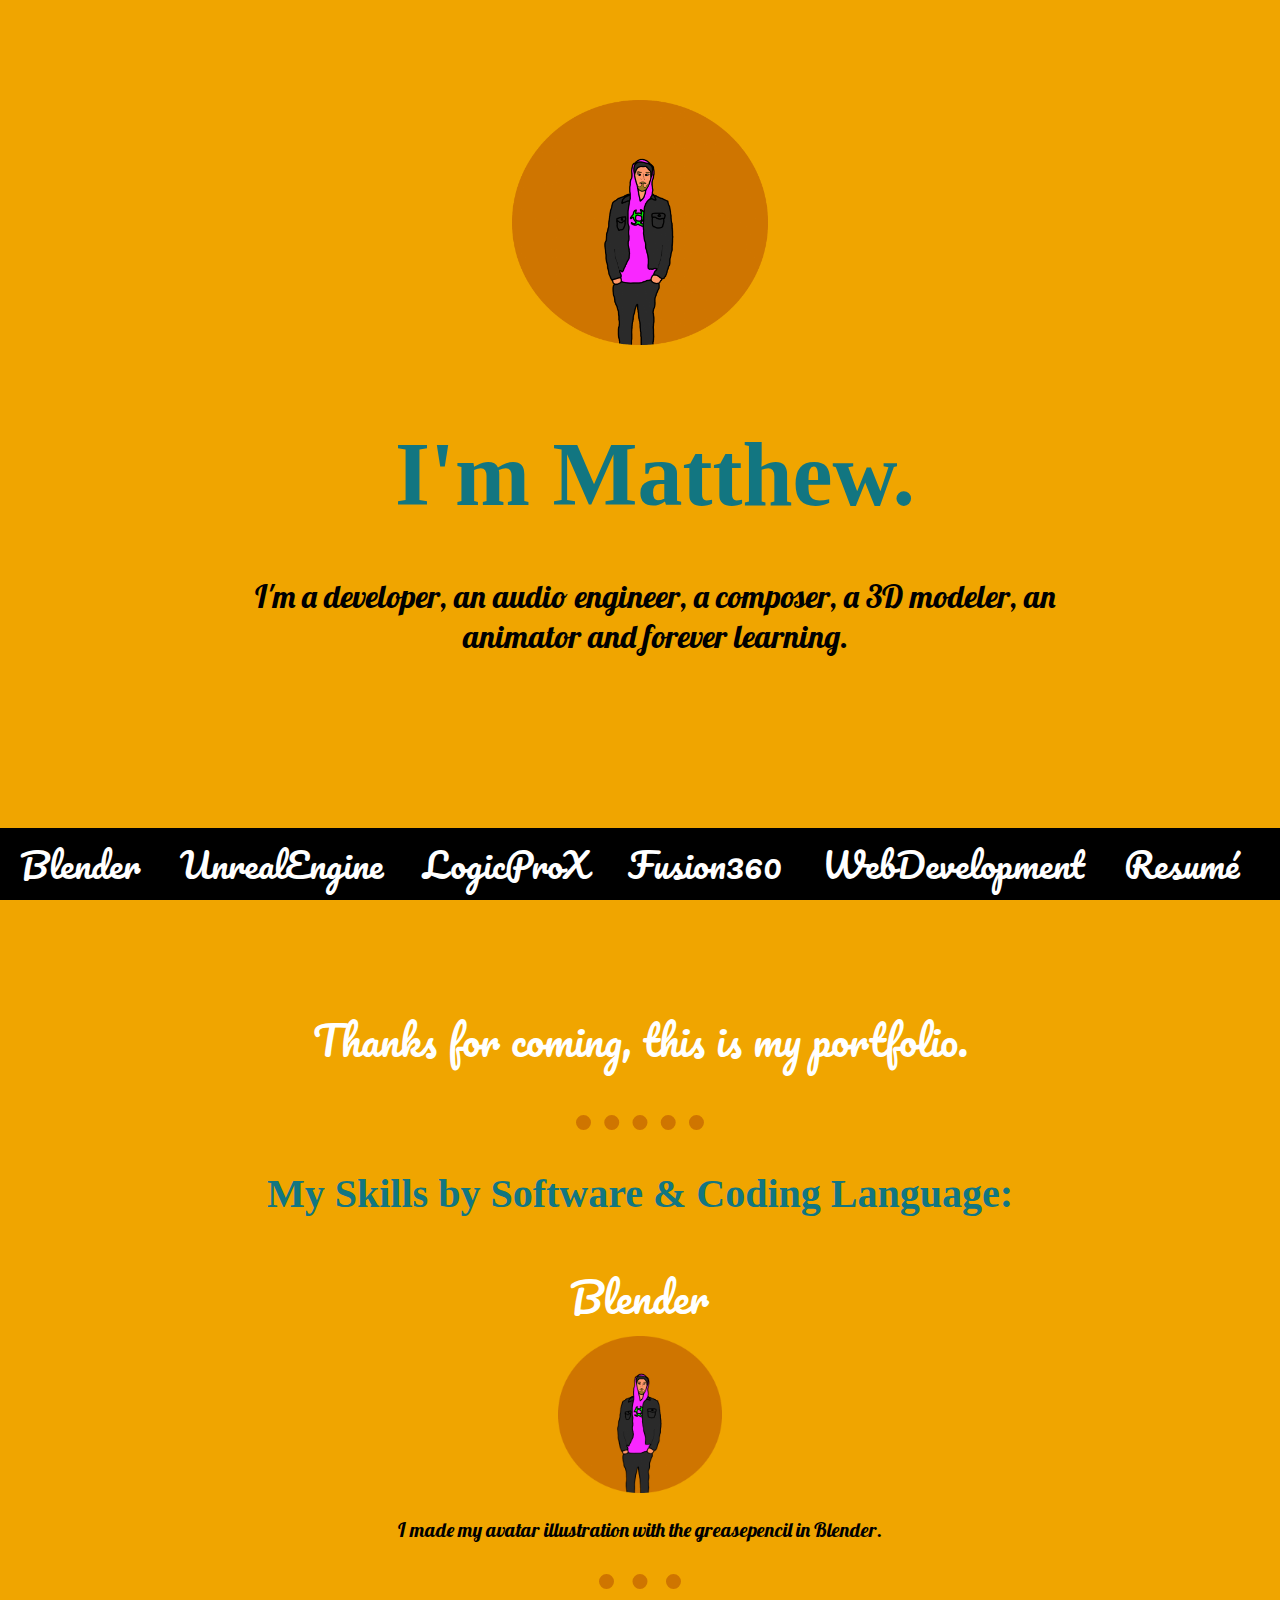
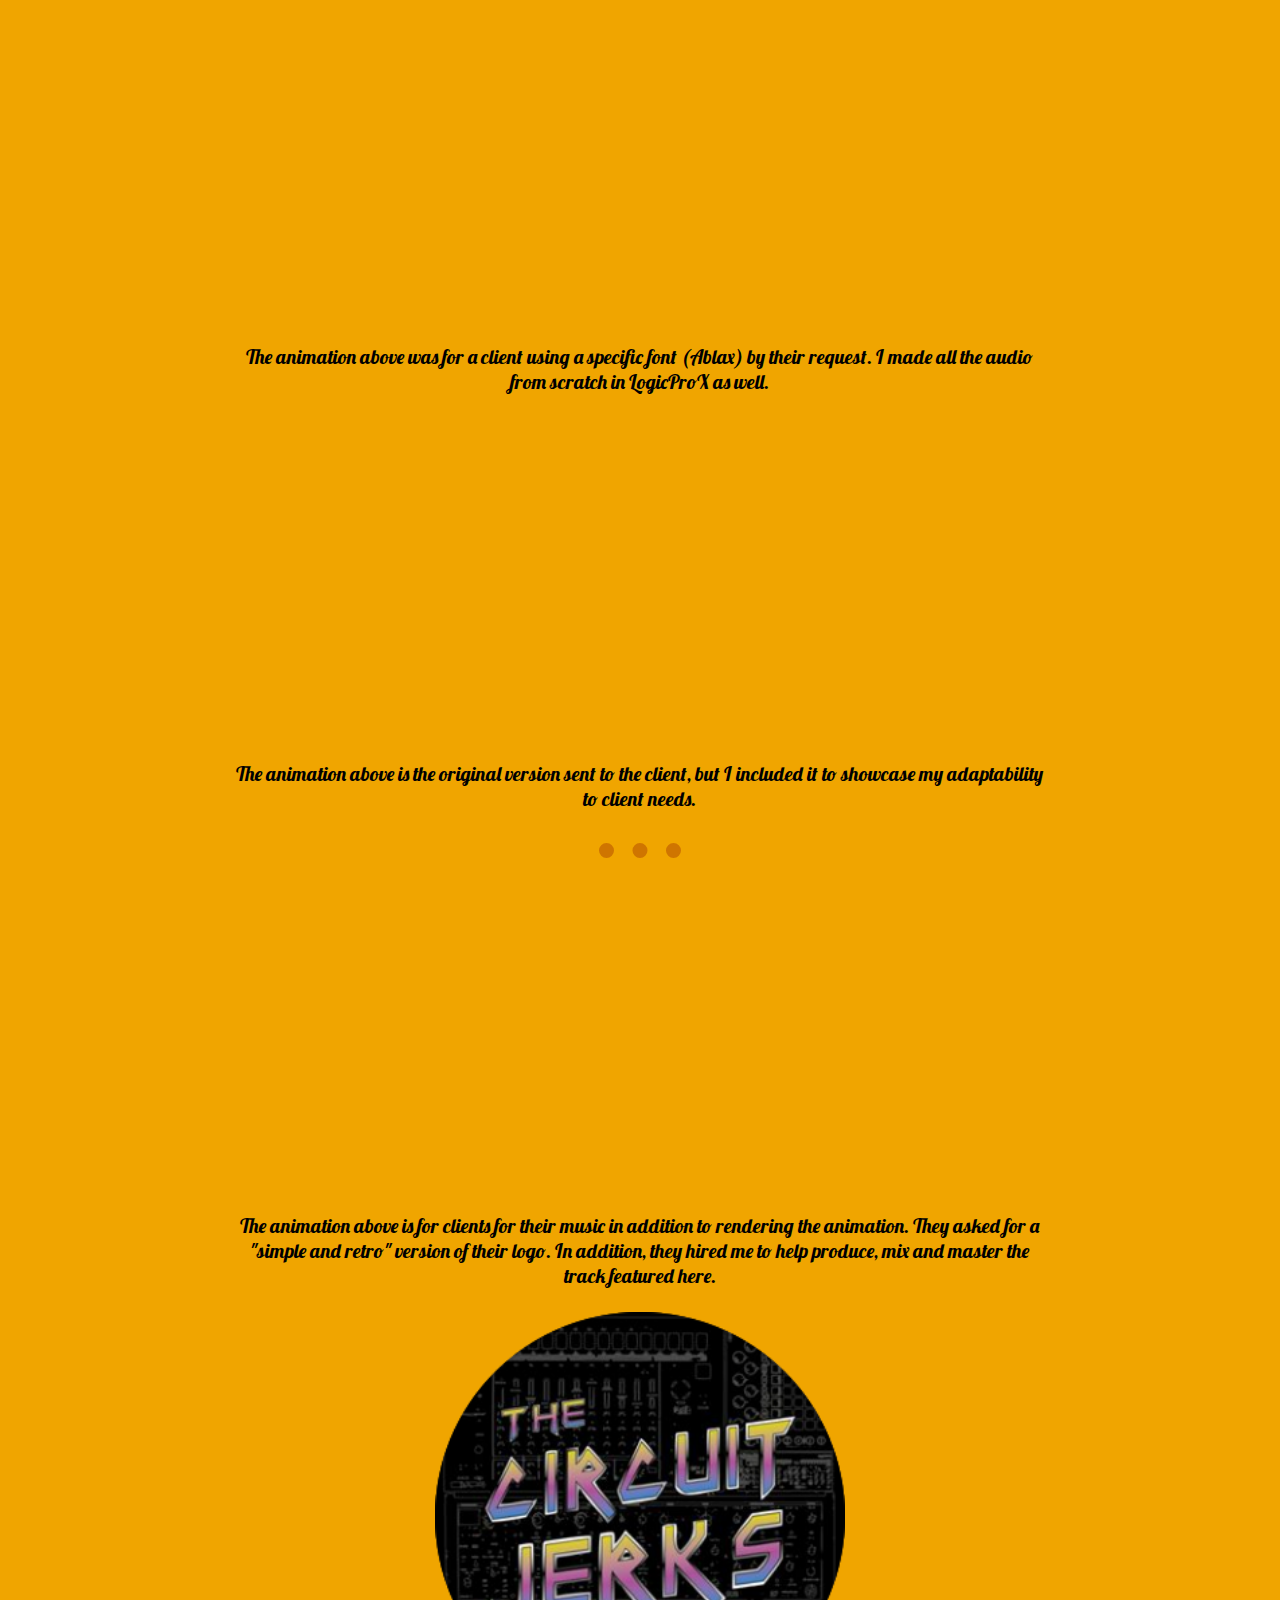
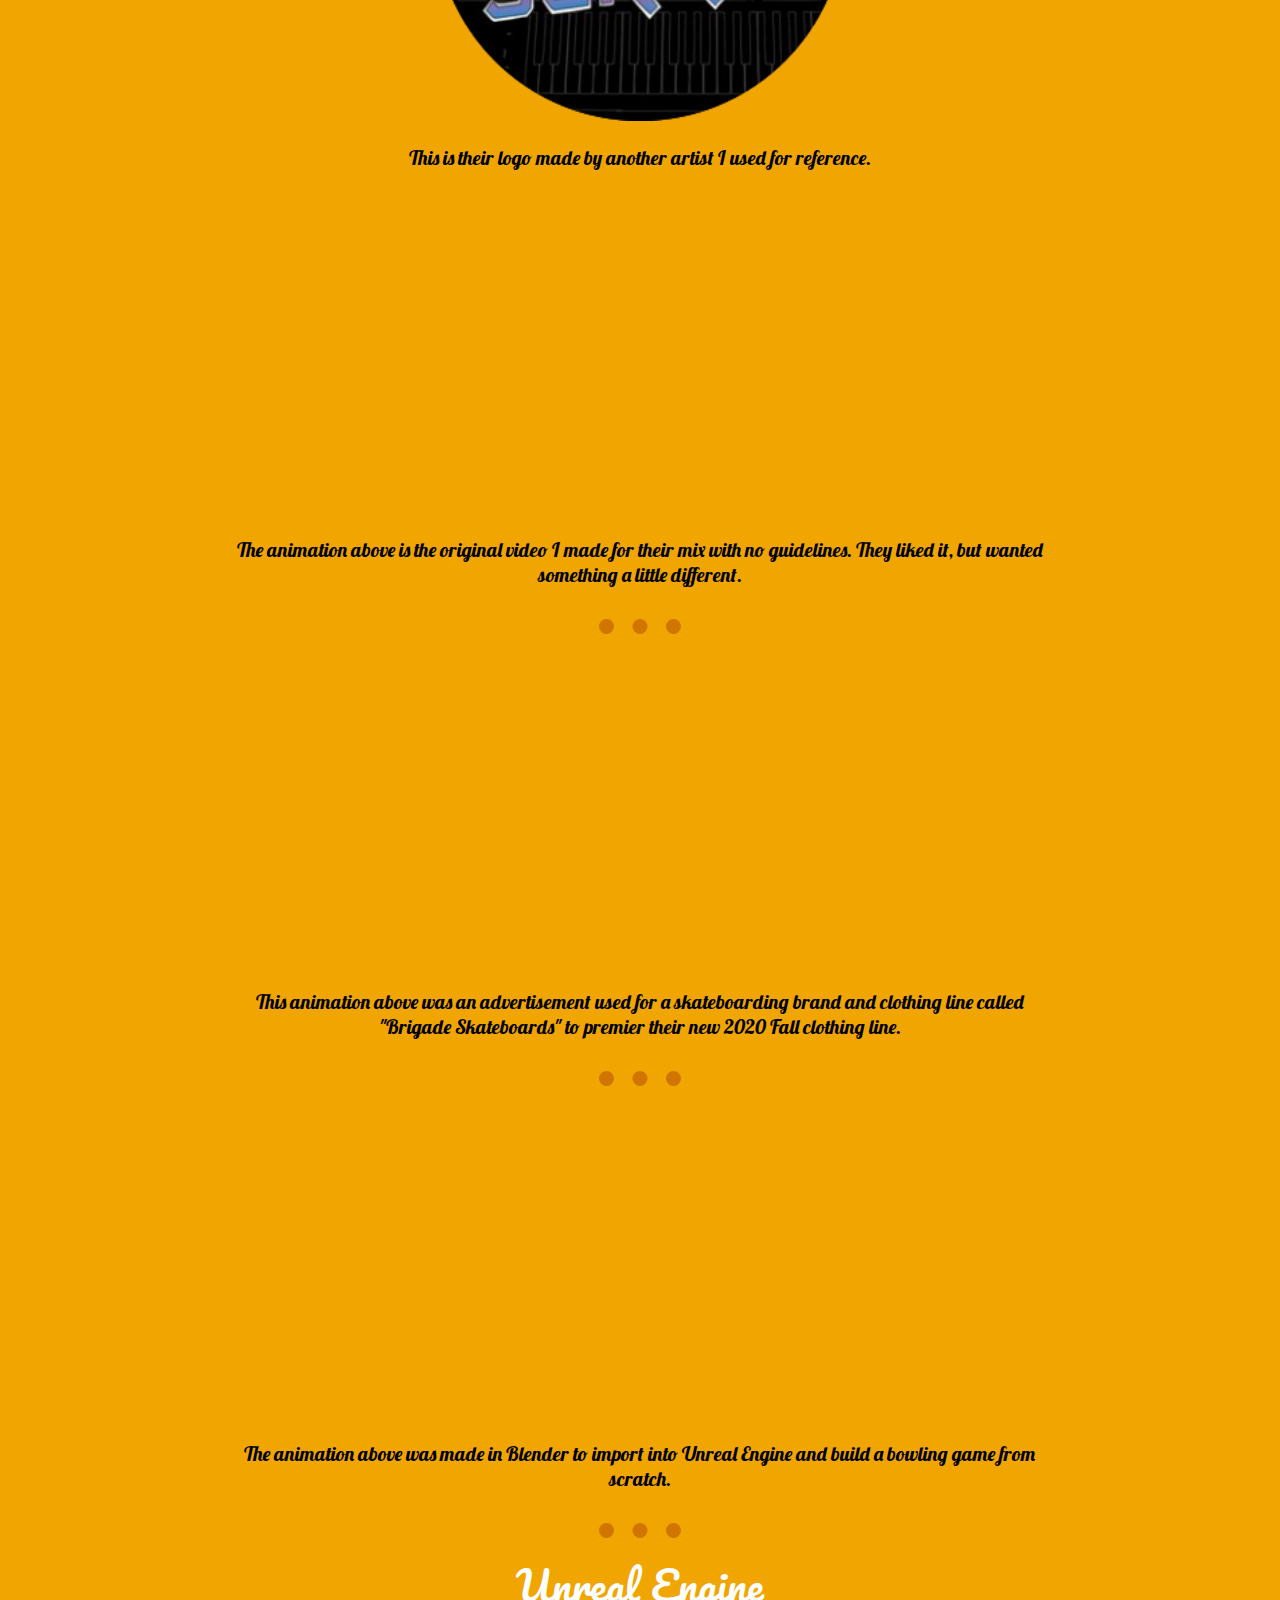
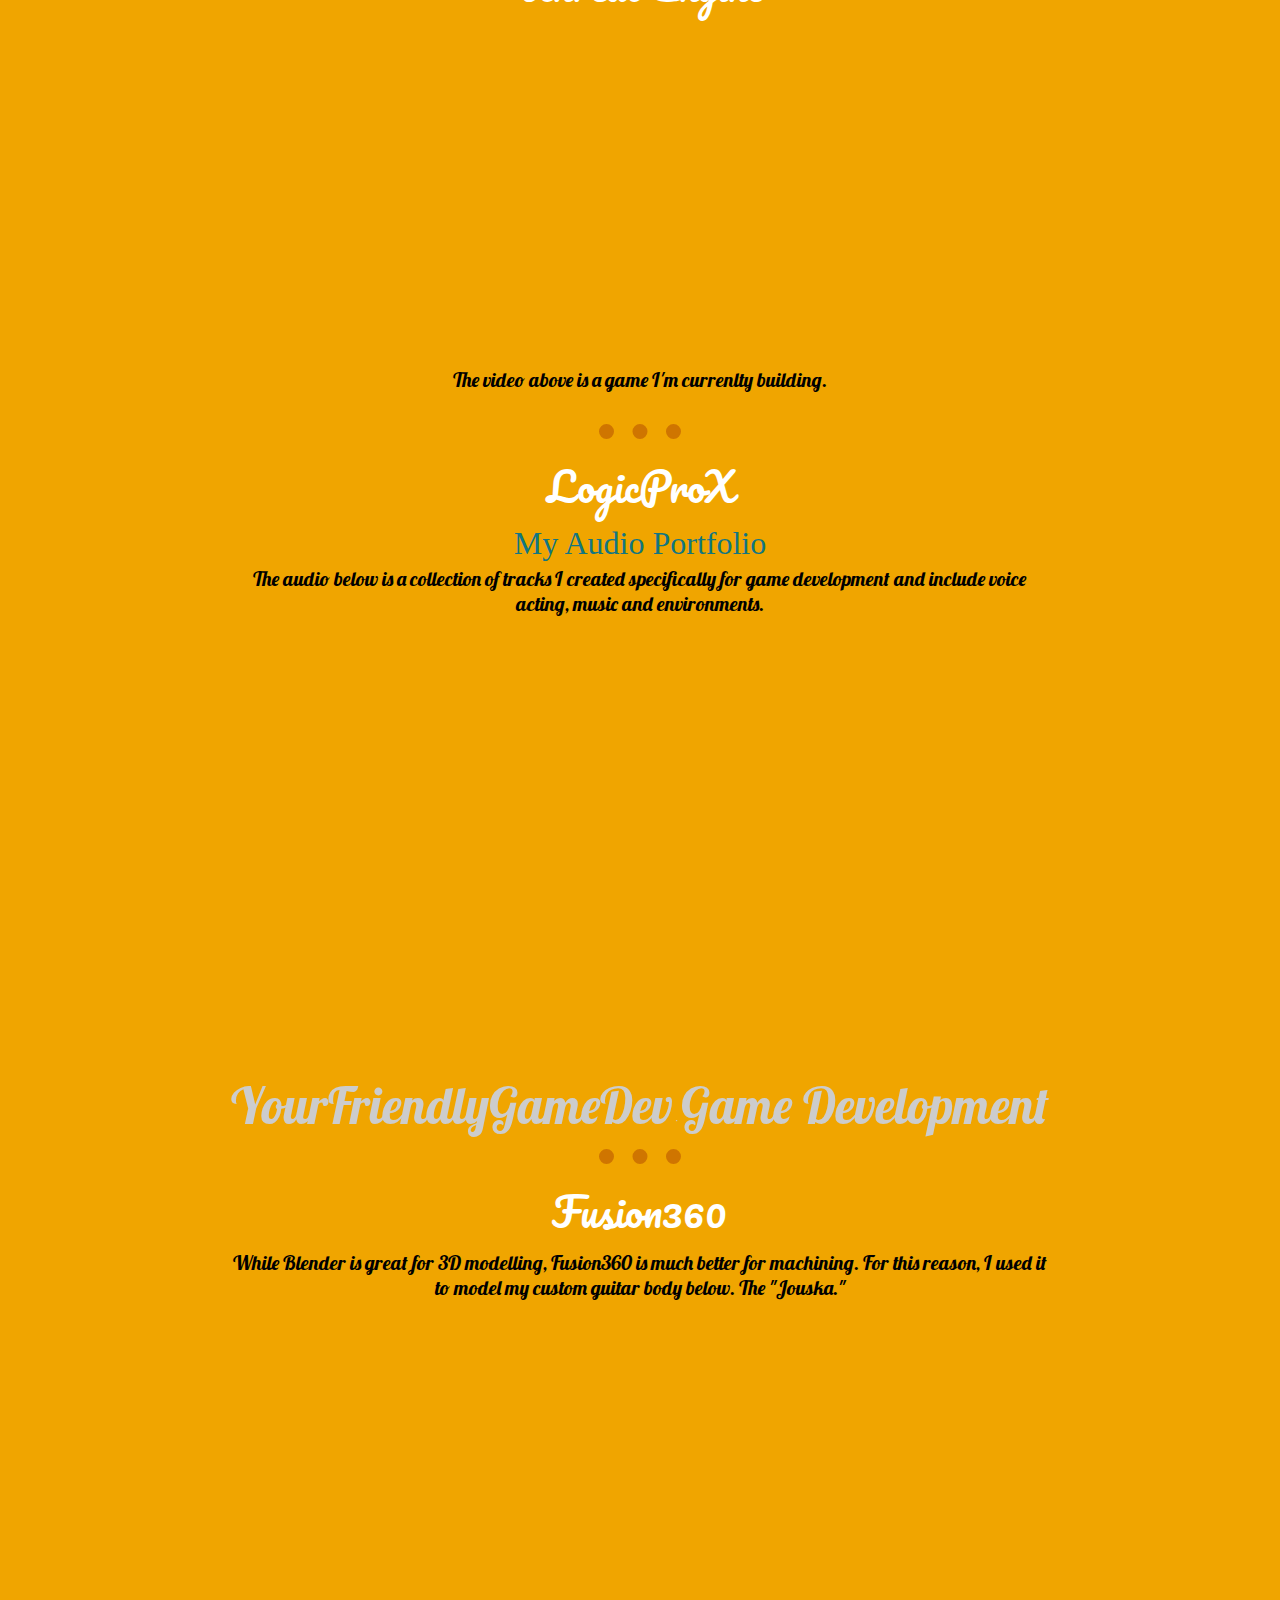
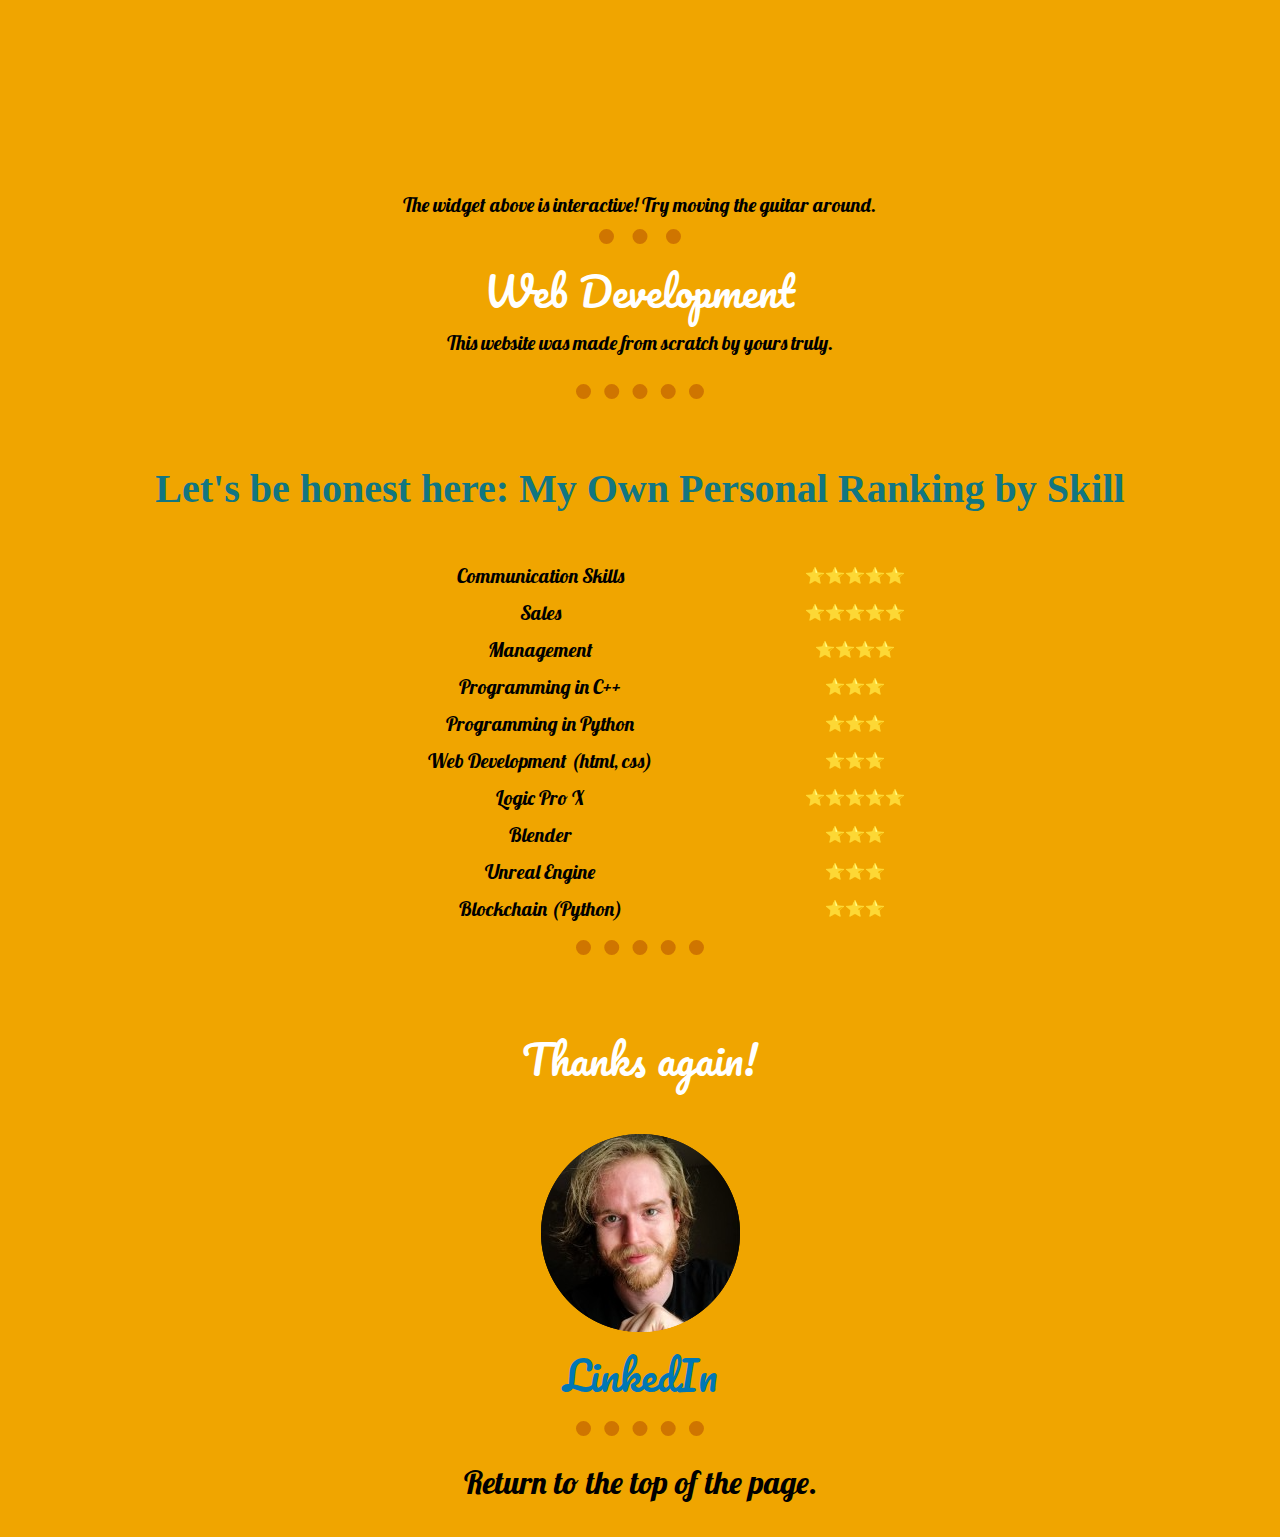
==== index.html @ ea8b585c "Added Initial Files for Portfolio Repository" ====
<!DOCTYPE html>
<html>

  <head class="center">
    <meta charset="utf-8">
    <title>Matt Hall</title>
    <link rel="stylesheet" href="css/styles.css">
    <link rel="icon" href="favicon.ico">
    <a id="Back_to_top"><img class="mainimg" src="images/Characterwithface.png" alt="a drawing" width="20%"></a>
    <link href="https://fonts.googleapis.com/css2?family=Lobster&family=Pacifico&family=Permanent+Marker&display=swap" rel="stylesheet">
  </head>

  
  <body>

    <ul>
      <li><a href="#Blender" class="lgfancynav">Blender</a></li>
      <li><a href="#Unreal_Engine" class="lgfancynav">UnrealEngine</a></li>
      <li><a href="#Logic_Pro" class="lgfancynav">LogicProX</a></li>
      <li><a href="#Fusion360" class="lgfancynav">Fusion360</a></li>
      <li><a href="#web_development" class="lgfancynav">WebDevelopment</a></li>
      <li><a href="resume.html" class="lgfancynav" target="_blank">Resumé</a></li>
    </ul>
    
    <div class="top-container">
      <h1 class="heading">I'm Matthew.</h1>
      <p class="blk_lglobster">I'm a developer, an audio engineer, a composer,
      a 3D modeler, an animator and forever learning.</p>
    </div>

    <div class="top-middle-container">
      <iframe src="https://giphy.com/embed/f3Ft7V5eBKX55XDJXC" width="224" height="240" frameBorder="0" class="giphy-embed" allowFullScreen></iframe>
      <p class="lgfancy">Thanks for coming, this is my portfolio.</p>
      <!--
      <a href="#Unreal_Engine" class="smartlink">Unreal Engine</a>
      <a href="#Blender" class="smartlink">Blender</a>
      <a href="#Logic_Pro" class="smartlink">Logic Pro X</a>
      <a href="#Fusion360" class="smartlink">Fusion360</a>
      <a href="#web_development" class="smartlink">Web Development</a>
      <a href="resume.html" class="smartlink" target="_blank">Resumé</a>
      <br>
      -->
      <hr>
    </div>

    

    <div class="middle-containter">  
        <table style="margin: 0px auto;">
          <tr>
            <h3>My Skills by Software & Coding Language:</h3>

          </tr>



          <tr>
            <td><a id="Blender" class="lgfancy">Blender</a></td>
          </tr>

          <tr>    
            <td><img src="images/Characterwithface.png" alt="a drawing" width="20%">
            <p class="blackfont">I made my avatar illustration with the greasepencil in Blender.</p></td>
          </tr>

          <tr>
            <td><hr class="hr2"></td>
          </tr>

          <tr>
            <td>
              <iframe width="560" height="315" src="https://www.youtube.com/embed/dAa_UpF0YJk" frameborder="0" allow="accelerometer; autoplay; encrypted-media; gyroscope; picture-in-picture" allowfullscreen></iframe>
          </td>
          </tr>

          <tr>
            <td>
          <p class="blackfont">The animation above was for a client using a specific font (Ablax) by their request. I made all the audio from scratch in LogicProX as well.</p></td>
          </tr>

          <tr>
            <td>
              <iframe width="560" height="315" src="https://www.youtube.com/embed/4HVlManGqDE" frameborder="0" allow="accelerometer; autoplay; encrypted-media; gyroscope; picture-in-picture" allowfullscreen></iframe>
          </td>
          </tr>

          <tr>
            <td>
          <p class="blackfont">The animation above is the original version sent to the client, but I included it to showcase my adaptability to client needs.</p></td>
          </tr>

          <tr>
            <td><hr class="hr2"></td>
          </tr>

          <tr>
            <td>
              <iframe width="560" height="315" src="https://www.youtube.com/embed/BaiNDdFwtvs" frameborder="0" allow="accelerometer; autoplay; encrypted-media; gyroscope; picture-in-picture" allowfullscreen></iframe>
          </td>
          </tr>

          <tr>
            <td>
          <p class="blackfont">The animation above is for clients for their music in addition to rendering the animation. They asked for a "simple and retro" version of their logo. In addition, they hired me to help produce, mix and master the track featured here.</p></td>
          </tr>

          <tr>    
            <td><img src="images/TheCircuitJerks.png" alt="CircuitJerksLogo" width="50%">
            <p class="blackfont">This is their logo made by another artist I used for reference.</p></td>
          </tr>

          <tr>
            <td>
              <iframe width="560" height="315" src="https://www.youtube.com/embed/Z8I3MR6swqk" frameborder="0" allow="accelerometer; autoplay; encrypted-media; gyroscope; picture-in-picture" allowfullscreen></iframe>
          </td>
          </tr>



          <tr>
            <td>
          <p class="blackfont">The animation above is the original video I made for their mix with no guidelines. They liked it, but wanted something a little different.</p></td>
          </tr>


          <tr>
            <td><hr class="hr2"></td>
          </tr>

          <tr>
            <td>
              <iframe width="560" height="315" src="https://www.youtube.com/embed/Zfb3kc0FwUo" frameborder="0" allow="accelerometer; autoplay; encrypted-media; gyroscope; picture-in-picture" allowfullscreen></iframe>
          </td>
          </tr>

          <tr>
            <td>
          <p class="blackfont">This animation above was an advertisement used for a skateboarding brand and clothing line called "Brigade Skateboards" to premier their new 2020 Fall clothing line.</p></td>
          </tr>

          <tr>
            <td><hr class="hr2"></td>
          </tr>

          <tr>
            <td>
              <iframe width="560" height="315" src="https://www.youtube.com/embed/lFFeneWtHGk" frameborder="0" allow="accelerometer; autoplay; encrypted-media; gyroscope; picture-in-picture" allowfullscreen></iframe>
          </td>
          </tr>

          <tr>
            <td>
          <p class="blackfont">The animation above was made in Blender to import into Unreal Engine and build a bowling game from scratch.</p></td>
          </tr>

          <tr>
            <td><hr class="hr2"></td>
          </tr>

          

        
          <tr>
            <td><a id="Unreal_Engine" class="lgfancy">Unreal Engine</a></td>
          </tr>
        
          <tr>
            <td>
              <iframe width="560" height="315" src="https://www.youtube.com/embed/6mlCzCjvgEY" frameborder="0" allow="accelerometer; autoplay; encrypted-media; gyroscope; picture-in-picture" allowfullscreen></iframe>
          </td>
          </tr>

          <tr>
            <td>
          <p class="blackfont">The video above is a game I'm currenlty building.</p></td>
          </tr>

          <tr>
            <td><hr class="hr2"></td>
          </tr>




          <tr>
            <td><a id="Logic_Pro" class="lgfancy">LogicProX</a></td>
          </tr>

          <tr>
            <td class="heading2">My Audio Portfolio</td>
          </tr>

          <tr>
            <td class="blackfont">The audio below is a collection of tracks I created specifically for game development and include voice acting, music and environments.</td>
          </tr>

          <tr>
            <td>
              <iframe width="100%" height="450" scrolling="no" frameborder="no" allow="autoplay" src="https://w.soundcloud.com/player/?url=https%3A//api.soundcloud.com/playlists/1092880930&color=%23bd6328&auto_play=false&hide_related=false&show_comments=true&show_user=true&show_reposts=false&show_teaser=true"></iframe><div style="font-size: 10px; color: #cccccc;line-break: anywhere;word-break: normal;overflow: hidden;white-space: nowrap;text-overflow: ellipsis; font-family: Interstate,Lucida Grande,Lucida Sans Unicode,Lucida Sans,Garuda,Verdana,Tahoma,sans-serif;font-weight: 100;"><a href="https://soundcloud.com/matt-hall-472747039" title="YourFriendlyGameDev" target="_blank" style="color: #cccccc; text-decoration: none;">YourFriendlyGameDev</a> · <a href="https://soundcloud.com/matt-hall-472747039/sets/game-development" title="Game Development" target="_blank" style="color: #cccccc; text-decoration: none;">Game Development</a></div>
            </td>
          </tr>


        <tr>
          <td><hr class="hr2"></td>
        </tr>



              <tr>
                <td style="text-align:center"><a id="Fusion360" class="lgfancy">Fusion360</a></td>
              </tr>

              <tr>
                <td class="blackfont">While Blender is great for 3D modelling, Fusion360 is much better for machining. For this reason, I used it to model my custom guitar body below. The "Jouska."</td>
                </tr>

              <tr>
                <td><iframe src="https://myhub.autodesk360.com/ue2a46976/shares/public/SH56a43QTfd62c1cd968e2ae14b1c8bc825c?mode=embed" width="640" height="480" allowfullscreen="true" webkitallowfullscreen="true" mozallowfullscreen="true"  frameborder="0"></iframe></td>
              </tr>

              <tr>
                <td class="blackfont">The widget above is interactive! Try moving the guitar around.</td>
              </tr>

              <tr>
                <td><hr class="hr2"></td>
              </tr>

              <tr>
                <td style="text-align: center"><a id="web_development" class="lgfancy">Web Development</a></td>
              </tr>
              </a>
    
              <tr>
                <td class="blackfont">This website was made from scratch by yours truly.</td>
              </tr>


            </table>
    </div>
    
<!--
    <h3>Work Experience</h3>


    <table class="center"; cellspacing="20px">
      <thead class="center">

        <tr class="fancytext">
          <th>Dates</th>
          <th>Work</th>
        </tr>

      </thead>

      <tbody class="blackfont">

        <tr>
          <td>2015-2020</td>
          <td>Guitar Center Emeryville, CA</td>
        </tr>

        <tr>
          <td>2011-2015</td>
          <td>Audio Engineer at Cantrell Video Little Rock, AR</td>
        </tr>

        <tr>
          <td>2013-2015</td>
          <td>Big Orange Restaurant Little Rock, AR</td>
          <td style="text-align: center;">
          </td>
        </tr>
-->
      </tbody>
    </table>


<br>
<hr>
<br>


    <h3>Let's be honest here: My Own Personal Ranking by Skill</h3>
    <table class="center" cellspacing="10">

      <tr>
        <td class="blackfont">Communication Skills</td>
        <td>⭐️⭐️⭐️⭐️⭐️</td>
    </tr>

    <tr>
      <td class="blackfont">Sales</td>
      <td>⭐️⭐️⭐️⭐️⭐️</td>
  </tr>

    <tr>
      <td class="blackfont">Management</td>
      <td>⭐️⭐️⭐️⭐️</td>
  </tr>

      <tr>
        <td class="blackfont">Programming in C++</td>
        <td>⭐️⭐️⭐️</td>
    </tr>

    <tr>
        <td class="blackfont">Programming in Python</td>
        <td>⭐️⭐️⭐</td>
    </tr>

      <tr>
        <td class="blackfont">Web Development (html, css)</td>
        <td>⭐️⭐️⭐️</td>
      </tr>

      <tr>
        <td class="blackfont">Logic Pro X</td>
        <td>⭐️⭐️⭐️⭐️⭐️</td>
      </tr>

      <tr>
        <td class="blackfont">Blender</td>
        <td>⭐️⭐️⭐️</td>
      </tr>

      <tr>
        <td class="blackfont">Unreal Engine</td>
        <td>⭐️⭐️⭐️</td>
      </tr>

      <tr>
        <td class="blackfont">Blockchain (Python)</td>
        <td>⭐️⭐️⭐</td>
      </tr>


    </table>


    <hr>


    <table class="center">
      <tr>
        <td>
          <p class="lgfancy">Thanks again!</p>
          <img src="images/Self.png" alt="Matt's profile picture">
        </td>
      </tr>

      <br>

      <tr>
        <td>
          <a href="https://www.linkedin.com/in/matthew-hall-934024125/" class="lgfancylink" target="_blank">LinkedIn</a>
          <link rel="stylesheet" href="css/styles.css">
        </td>
      </tr>
    </table>
    <hr>


<br>


    <div>
      <a href="#Back_to_top" class="smartlink">Return to the top of the page.</a>
    </div>

  </body>


</html>
---- css/styles.css ----
/*
color scheme:
background: #f0a500;
header rule: #cf7500; 
header color: #127681;
*/

/*Anchor Tags*/
a {
    color: white;
    font-family: 'Lobster', cursive;
    font-size: 50px;
    text-decoration: none;
}

a:hover {
    color: white;
}

a:active {
    color: #cf7500;
}

/*Fonts*/
.sansserif {
    font-family: Arial, Helvetica, sans-serif;
    color: white;
    font-size: 20px;
}

.heading {
    font-family: 'Permanent Marker', cursive;
    color: #127681;
    font-size: 90px;
}

.heading2 {
    font-family: 'Permanent Marker', cursive;
    color: #127681;
    font-size: 2rem;
}

.fancytext {
    font-family: 'Pacifico', cursive;
    color: white;
    font-size: 30px;
}

/*Lobster Font, Black, 2rem*/
.blk_lglobster {
    color: black;
    font-size: 2rem;
    font-family: 'Lobster', cursive;
    font-weight: normal;
    width: 70%;
    margin: 50px auto 50px;
}

/*Pacifico, White, 1.5rem*/
.lgfancy {
    color: white;
    font-size: 2.5rem;
    font-family: 'Pacifico', cursive;
}

.lgfancynav {
    color: white;
    font-size: 2.2rem;
    font-family: 'Pacifico', cursive;
}

.lgfancylink {
    color: #0077B5;
    font-size: 2.5rem;
    font-family: 'Pacifico', cursive;
}

.lgfancycenter {
    color: white;
    font-size: 2.5rem;
    font-family: 'Pacifico', cursive;
}

.blackfont {
    color: black;
    font-size: 20px;
    font-family: 'Lobster', cursive;
}

.whitefont {
    color: white;
    font-size: 20px;
    text-align: left;
    font-family: 'Lobster', cursive;
}


/*Head*/
title {text-align: center;}

head {
    text-align: center;
}

h1 
    {
    text-align: center;
    color: #127681;
    font-size: 5.626rem;
    margin: 50px auto 0 auto;
    /* 562.5% same as 5.626em*/
}

h2 {color: #127681}

h3 {
    color: #127681;
    font-family: 'Permanent Marker', cursive;
    font-size: 40px;
}



/*body & containers*/
body {
    background-color: #f0a500;
    text-align: center;
    margin: 0;
}

.top-container {
    background-color: #f0a500;
    padding: 15px;
}

.top-middle-container {
    top: 50px;
}

.middle-container {
    bottom: 100px;
    width: 100%;
    height: 150px;
    top: 100px;
    margin: 0%;
    position: relative;
}

.bottom-container {
    background-color: #f0a500;
    padding: 0%;
}

div {
    width: 100%;
}

/*tables*/
.center {
    margin: 0 auto 0 auto;
}

table {
    height: 50%;
    width: 50%;
}

th {
    text-align: center;
    font-size: 1em;
    color: white;
}

thead {
    color: white;
}

em {color: white}

tr {
    margin: 0 auto 0 auto;
}

/*circles separating page*/
hr {
    border-color: #cf7500;
    border-style: none;
    border-top-style: dotted;
    border-width: 15px;
    width: 10%;
}

.hr2 {
    border-color: #cf7500;
    border-style: none;
    border-top-style: dotted;
    border-width: 15px;
    width: 10%;  
}

/*Images and gifs*/
.imgleft {
    float: left;
}

.mainimg {
    padding: 100px 0 0 0;
}

/*Widgets and Buttons*/
.smartlink {
    color: black;
    font-size: 2rem;
    font-family: 'Lobster', cursive;
    font-weight: normal;
    width: 70%;
    margin: 50px auto 50px;
    padding: 20px;
    padding-top: 35px;
    padding-bottom: 35px;
}

.pdfreveal {
    overflow: hidden;
    margin: 0px;
    
}


  /*Nav Bar*/
  ul {
    list-style-type: none;
    margin: 0;
    padding: 0;
    overflow: hidden;
    background-color: black;
    position: fixed;
    bottom: 0;
    width: 100%;
    z-index: 99;
  }


  li {
    float: left;
  }
  
  li a {
    display: inline-block;
    color: #127681;
    text-align: center;
    padding: 5px 20px;
  }
  
  li a:hover:not(.active) {
    background-color: #cf7500;
  }
  
  .active {
    background-color: #4CAF50;
  }

  /*
.btn {
    background: #f0a500;
    background-image: -webkit-linear-gradient(top, #f0a500, #cf7500);
    background-image: -moz-linear-gradient(top, #f0a500, #cf7500);
    background-image: -ms-linear-gradient(top, #f0a500, #cf7500);
    background-image: -o-linear-gradient(top, #f0a500, #cf7500);
    background-image: linear-gradient(to bottom, #f0a500, #cf7500);
    -webkit-border-radius: 8;
    -moz-border-radius: 8;
    border-radius: 8px;
    font-family: 'Pacifico', cursive;
    color: #ffffff;
    font-size: 30px;
    padding: 10px 20px 10px 20px;
    text-decoration: none;
  }
  
  .btn:hover {
    background: #3cb0fd;
    background-image: -webkit-linear-gradient(top, #3cb0fd, #3498db);
    background-image: -moz-linear-gradient(top, #3cb0fd, #3498db);
    background-image: -ms-linear-gradient(top, #3cb0fd, #3498db);
    background-image: -o-linear-gradient(top, #3cb0fd, #3498db);
    background-image: linear-gradient(to bottom, #3cb0fd, #3498db);
    text-decoration: none;
  }
  */
---- css/styles.css ----
/*
color scheme:
background: #f0a500;
header rule: #cf7500; 
header color: #127681;
*/

/*Anchor Tags*/
a {
    color: white;
    font-family: 'Lobster', cursive;
    font-size: 50px;
    text-decoration: none;
}

a:hover {
    color: white;
}

a:active {
    color: #cf7500;
}

/*Fonts*/
.sansserif {
    font-family: Arial, Helvetica, sans-serif;
    color: white;
    font-size: 20px;
}

.heading {
    font-family: 'Permanent Marker', cursive;
    color: #127681;
    font-size: 90px;
}

.heading2 {
    font-family: 'Permanent Marker', cursive;
    color: #127681;
    font-size: 2rem;
}

.fancytext {
    font-family: 'Pacifico', cursive;
    color: white;
    font-size: 30px;
}

/*Lobster Font, Black, 2rem*/
.blk_lglobster {
    color: black;
    font-size: 2rem;
    font-family: 'Lobster', cursive;
    font-weight: normal;
    width: 70%;
    margin: 50px auto 50px;
}

/*Pacifico, White, 1.5rem*/
.lgfancy {
    color: white;
    font-size: 2.5rem;
    font-family: 'Pacifico', cursive;
}

.lgfancynav {
    color: white;
    font-size: 2.2rem;
    font-family: 'Pacifico', cursive;
}

.lgfancylink {
    color: #0077B5;
    font-size: 2.5rem;
    font-family: 'Pacifico', cursive;
}

.lgfancycenter {
    color: white;
    font-size: 2.5rem;
    font-family: 'Pacifico', cursive;
}

.blackfont {
    color: black;
    font-size: 20px;
    font-family: 'Lobster', cursive;
}

.whitefont {
    color: white;
    font-size: 20px;
    text-align: left;
    font-family: 'Lobster', cursive;
}


/*Head*/
title {text-align: center;}

head {
    text-align: center;
}

h1 
    {
    text-align: center;
    color: #127681;
    font-size: 5.626rem;
    margin: 50px auto 0 auto;
    /* 562.5% same as 5.626em*/
}

h2 {color: #127681}

h3 {
    color: #127681;
    font-family: 'Permanent Marker', cursive;
    font-size: 40px;
}



/*body & containers*/
body {
    background-color: #f0a500;
    text-align: center;
    margin: 0;
}

.top-container {
    background-color: #f0a500;
    padding: 15px;
}

.top-middle-container {
    top: 50px;
}

.middle-container {
    bottom: 100px;
    width: 100%;
    height: 150px;
    top: 100px;
    margin: 0%;
    position: relative;
}

.bottom-container {
    background-color: #f0a500;
    padding: 0%;
}

div {
    width: 100%;
}

/*tables*/
.center {
    margin: 0 auto 0 auto;
}

table {
    height: 50%;
    width: 50%;
}

th {
    text-align: center;
    font-size: 1em;
    color: white;
}

thead {
    color: white;
}

em {color: white}

tr {
    margin: 0 auto 0 auto;
}

/*circles separating page*/
hr {
    border-color: #cf7500;
    border-style: none;
    border-top-style: dotted;
    border-width: 15px;
    width: 10%;
}

.hr2 {
    border-color: #cf7500;
    border-style: none;
    border-top-style: dotted;
    border-width: 15px;
    width: 10%;  
}

/*Images and gifs*/
.imgleft {
    float: left;
}

.mainimg {
    padding: 100px 0 0 0;
}

/*Widgets and Buttons*/
.smartlink {
    color: black;
    font-size: 2rem;
    font-family: 'Lobster', cursive;
    font-weight: normal;
    width: 70%;
    margin: 50px auto 50px;
    padding: 20px;
    padding-top: 35px;
    padding-bottom: 35px;
}

.pdfreveal {
    overflow: hidden;
    margin: 0px;
    
}


  /*Nav Bar*/
  ul {
    list-style-type: none;
    margin: 0;
    padding: 0;
    overflow: hidden;
    background-color: black;
    position: fixed;
    bottom: 0;
    width: 100%;
    z-index: 99;
  }


  li {
    float: left;
  }
  
  li a {
    display: inline-block;
    color: #127681;
    text-align: center;
    padding: 5px 20px;
  }
  
  li a:hover:not(.active) {
    background-color: #cf7500;
  }
  
  .active {
    background-color: #4CAF50;
  }

  /*
.btn {
    background: #f0a500;
    background-image: -webkit-linear-gradient(top, #f0a500, #cf7500);
    background-image: -moz-linear-gradient(top, #f0a500, #cf7500);
    background-image: -ms-linear-gradient(top, #f0a500, #cf7500);
    background-image: -o-linear-gradient(top, #f0a500, #cf7500);
    background-image: linear-gradient(to bottom, #f0a500, #cf7500);
    -webkit-border-radius: 8;
    -moz-border-radius: 8;
    border-radius: 8px;
    font-family: 'Pacifico', cursive;
    color: #ffffff;
    font-size: 30px;
    padding: 10px 20px 10px 20px;
    text-decoration: none;
  }
  
  .btn:hover {
    background: #3cb0fd;
    background-image: -webkit-linear-gradient(top, #3cb0fd, #3498db);
    background-image: -moz-linear-gradient(top, #3cb0fd, #3498db);
    background-image: -ms-linear-gradient(top, #3cb0fd, #3498db);
    background-image: -o-linear-gradient(top, #3cb0fd, #3498db);
    background-image: linear-gradient(to bottom, #3cb0fd, #3498db);
    text-decoration: none;
  }
  */
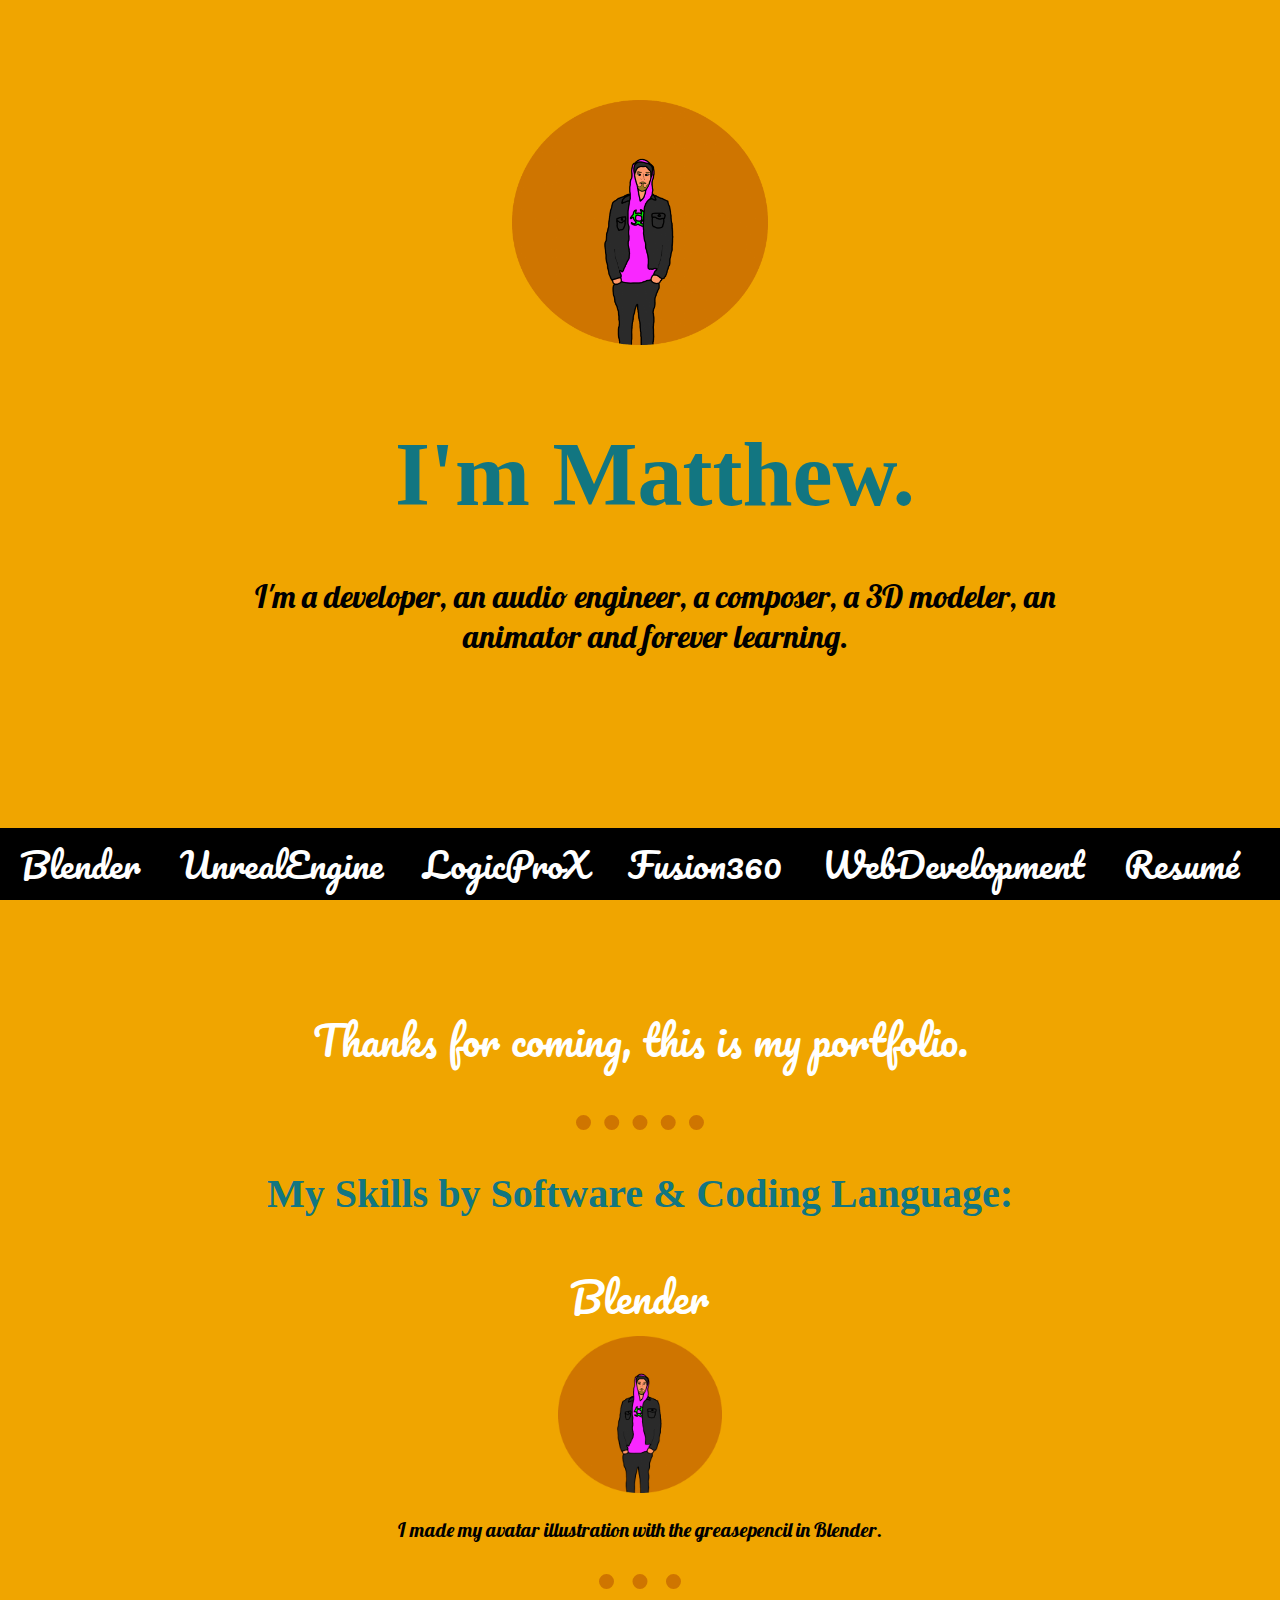
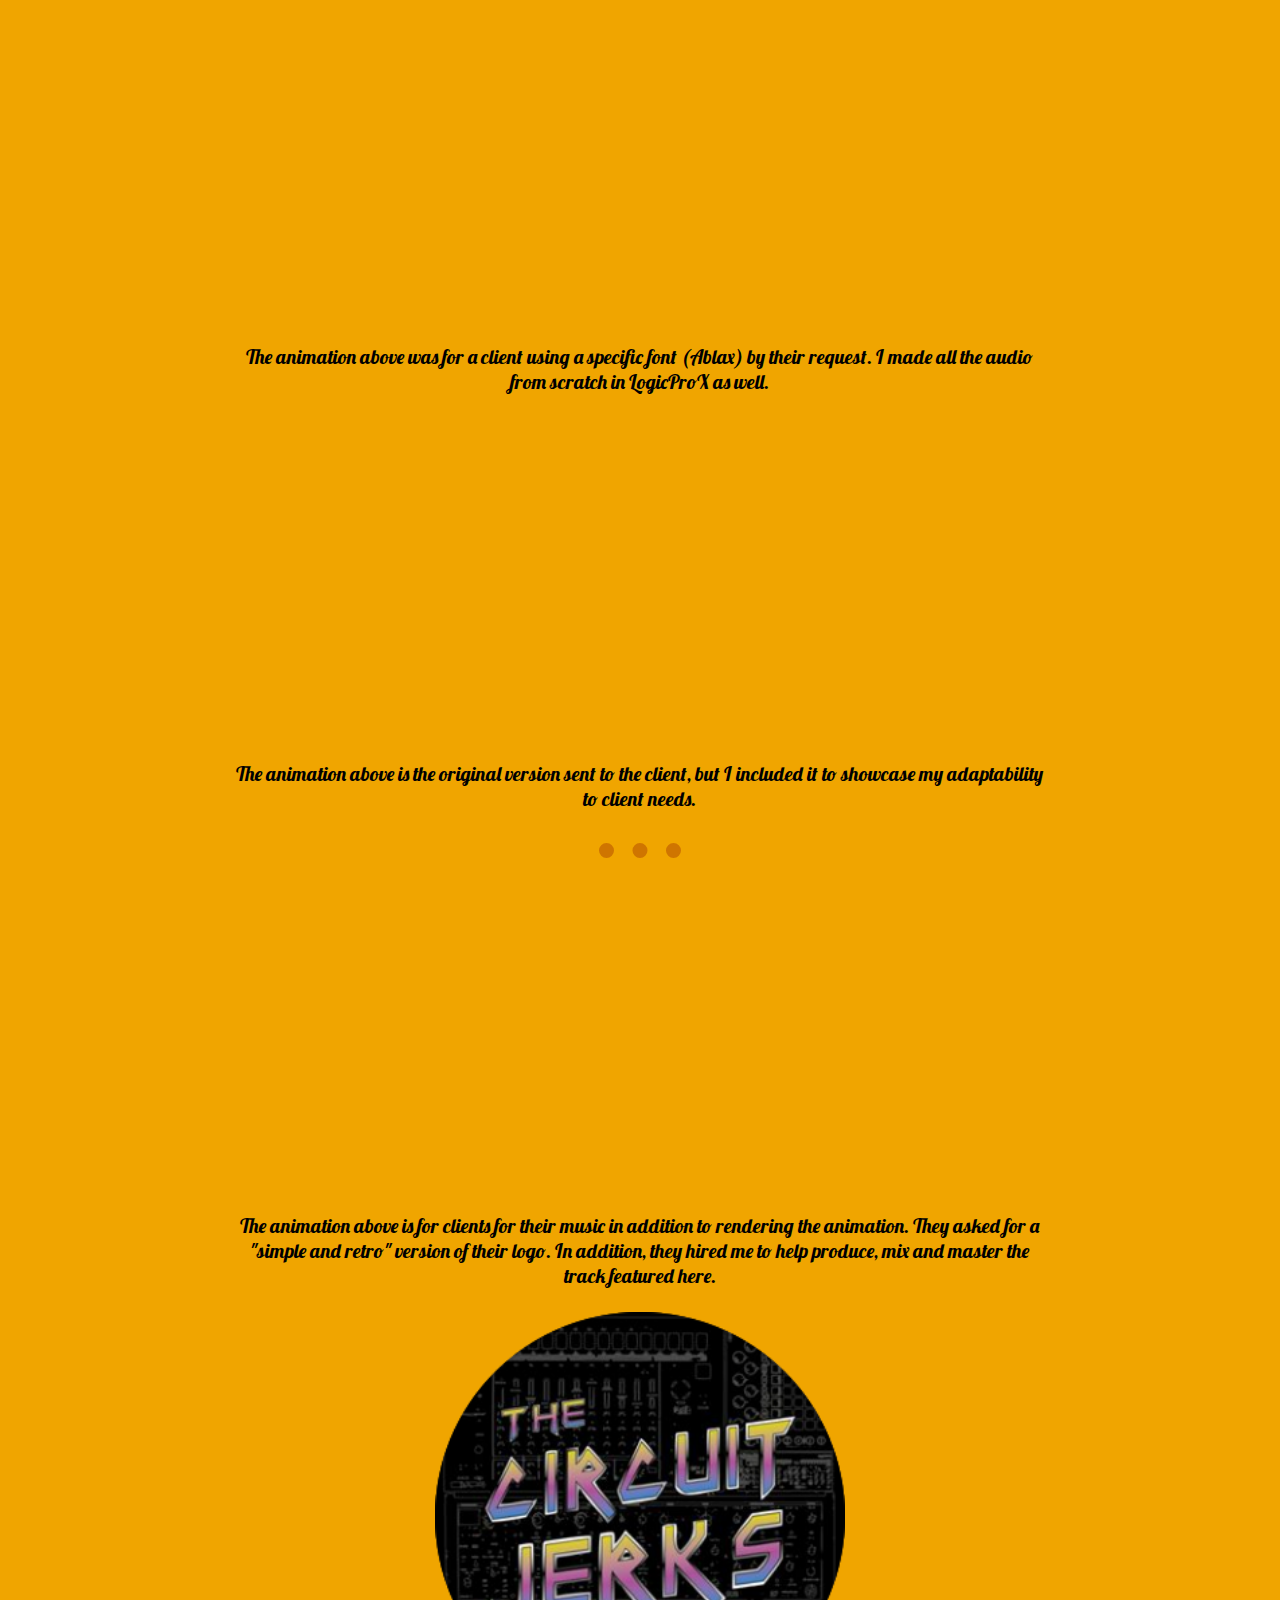
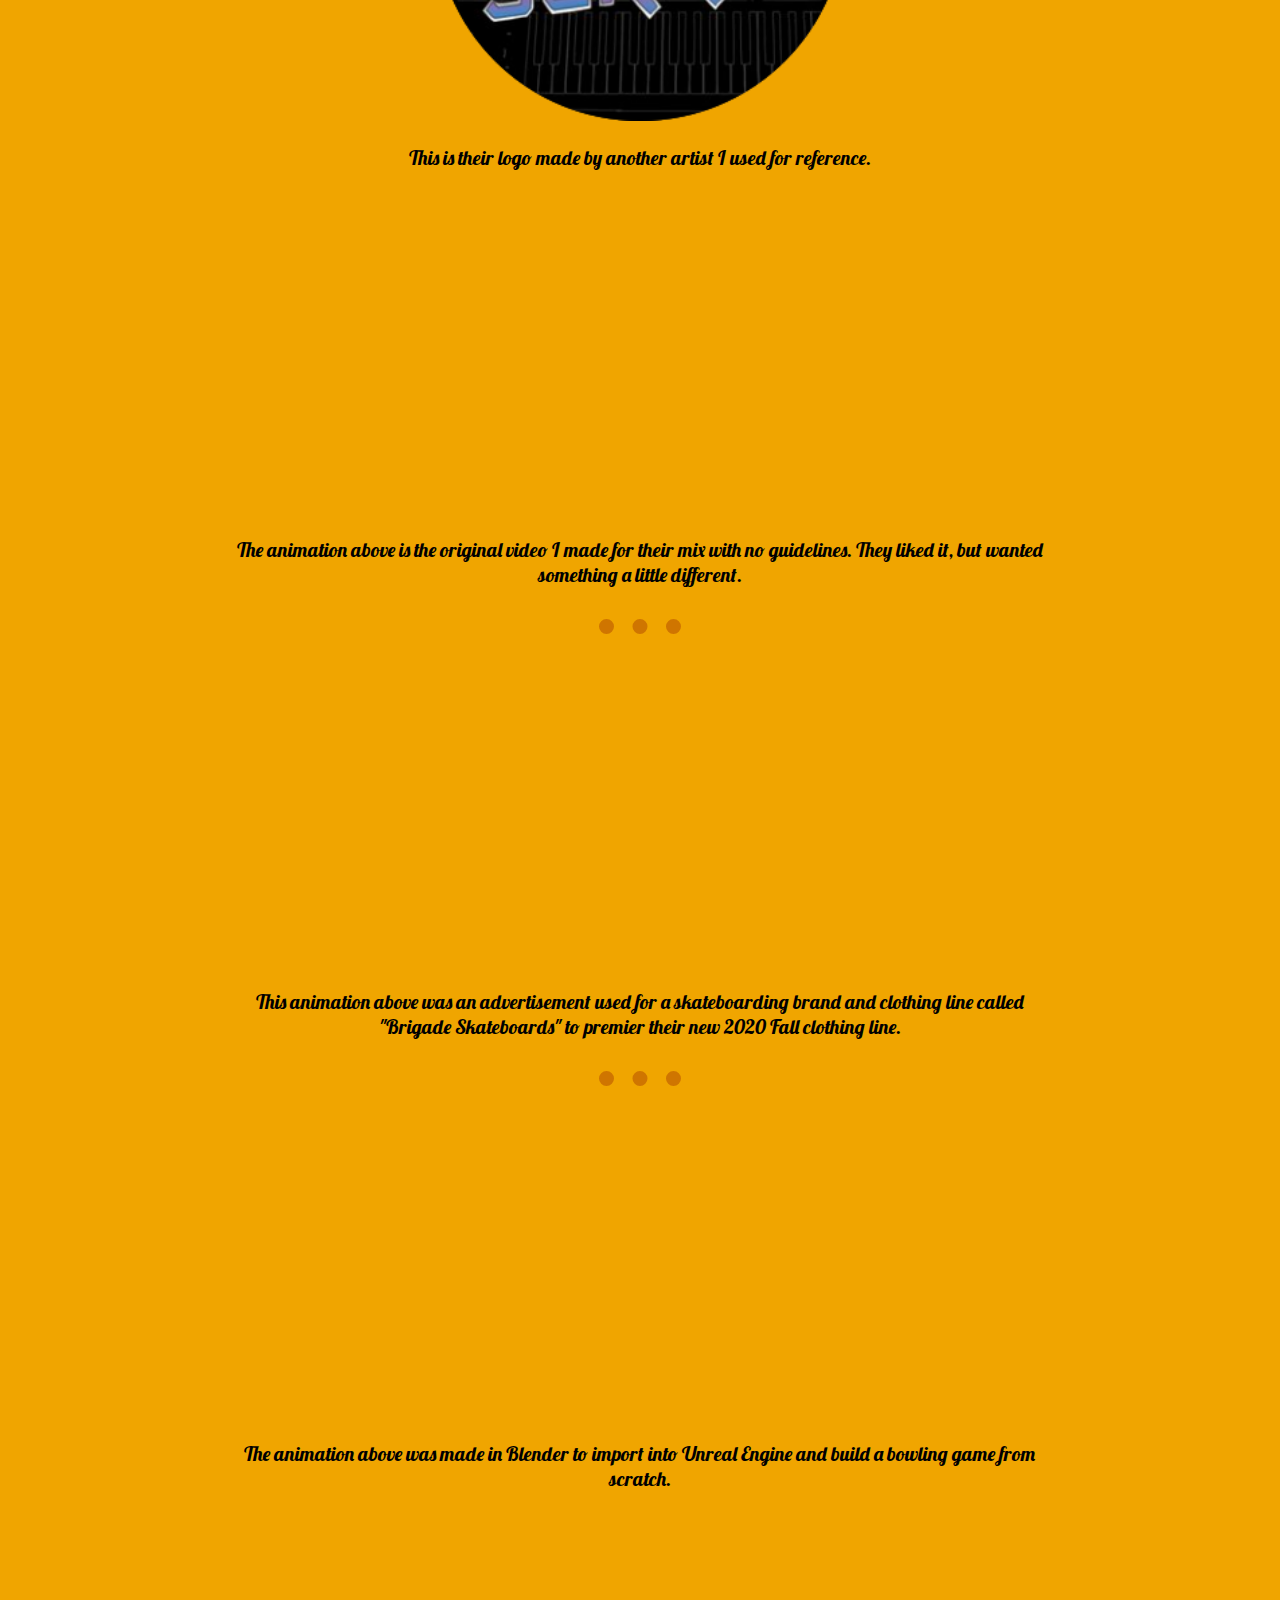
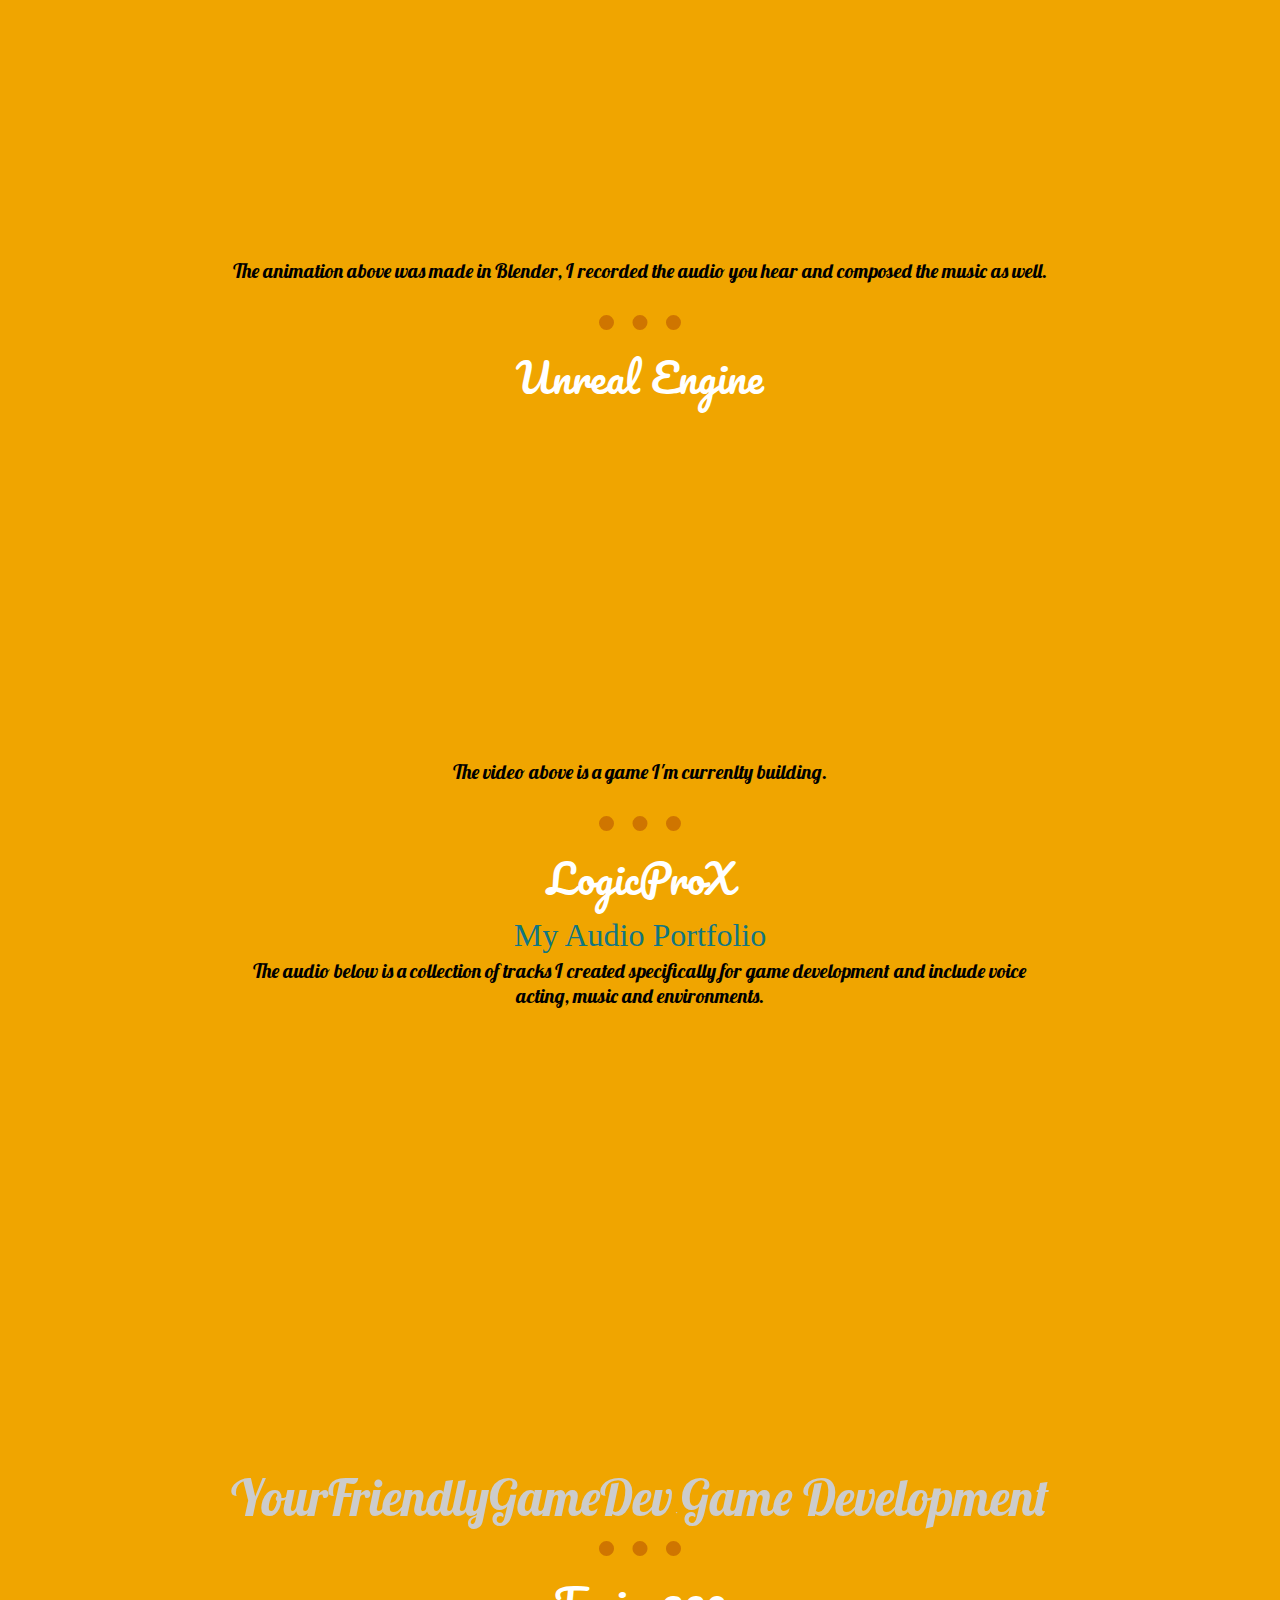
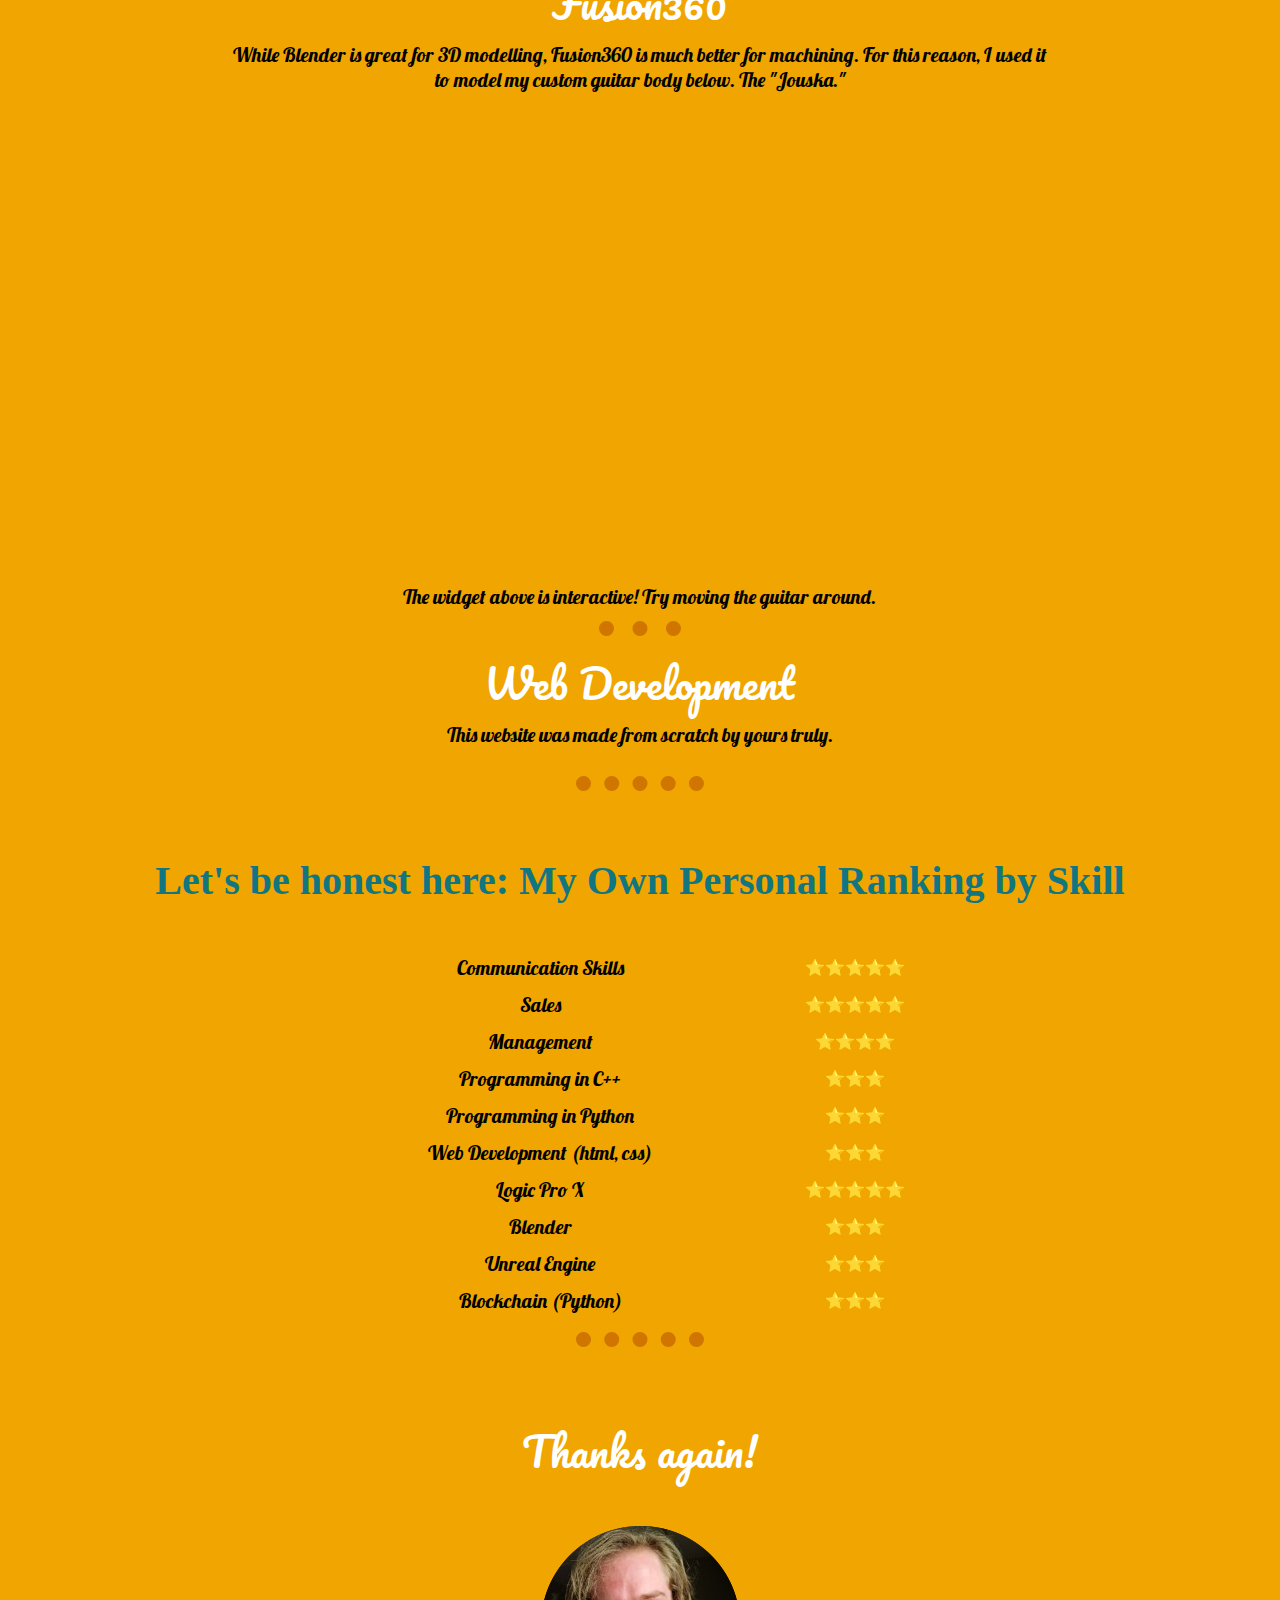
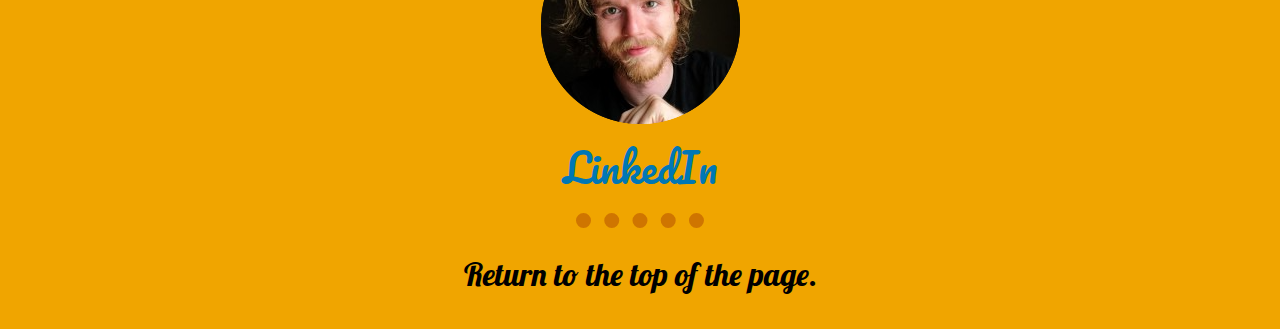
==== commit df5e2d28: "Updating Blender Content (Lamp)" ====
--- a/index.html
+++ b/index.html
@@ -153,6 +153,19 @@
           <p class="blackfont">The animation above was made in Blender to import into Unreal Engine and build a bowling game from scratch.</p></td>
           </tr>
 
+                    <tr>
+            <td>
+              <iframe width="560" height="315" src="https://www.youtube.com/embed/UyPc8fyRmT8" frameborder="0" allow="accelerometer; autoplay; encrypted-media; gyroscope; picture-in-picture" allowfullscreen></iframe>
+            </td>
+          </tr>
+        
+
+          <tr>
+            <td>
+          <p class="blackfont">The animation above was made in Blender, I recorded the audio you hear and composed the music as well.</p></td>
+          </tr>
+          
+          
           <tr>
             <td><hr class="hr2"></td>
           </tr>
@@ -372,4 +385,4 @@
   </body>
 
 
-</html>+</html>
